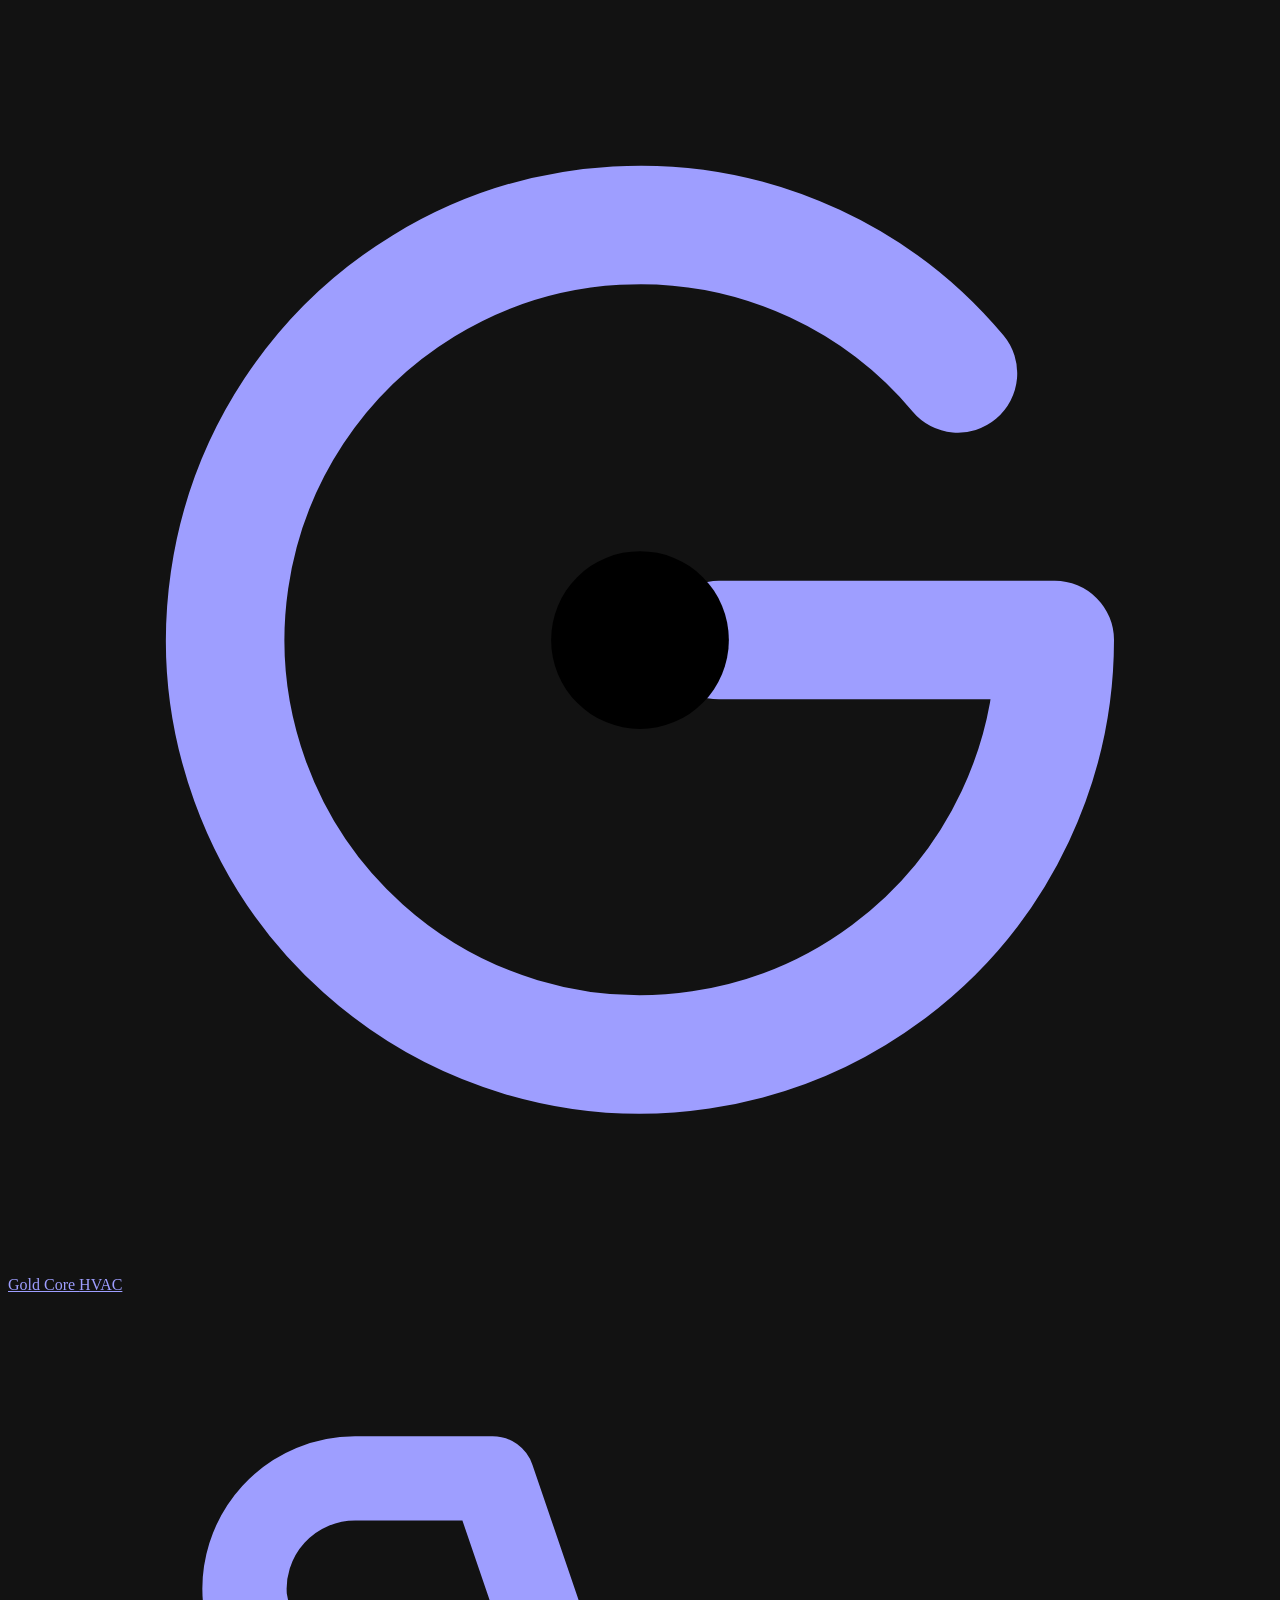
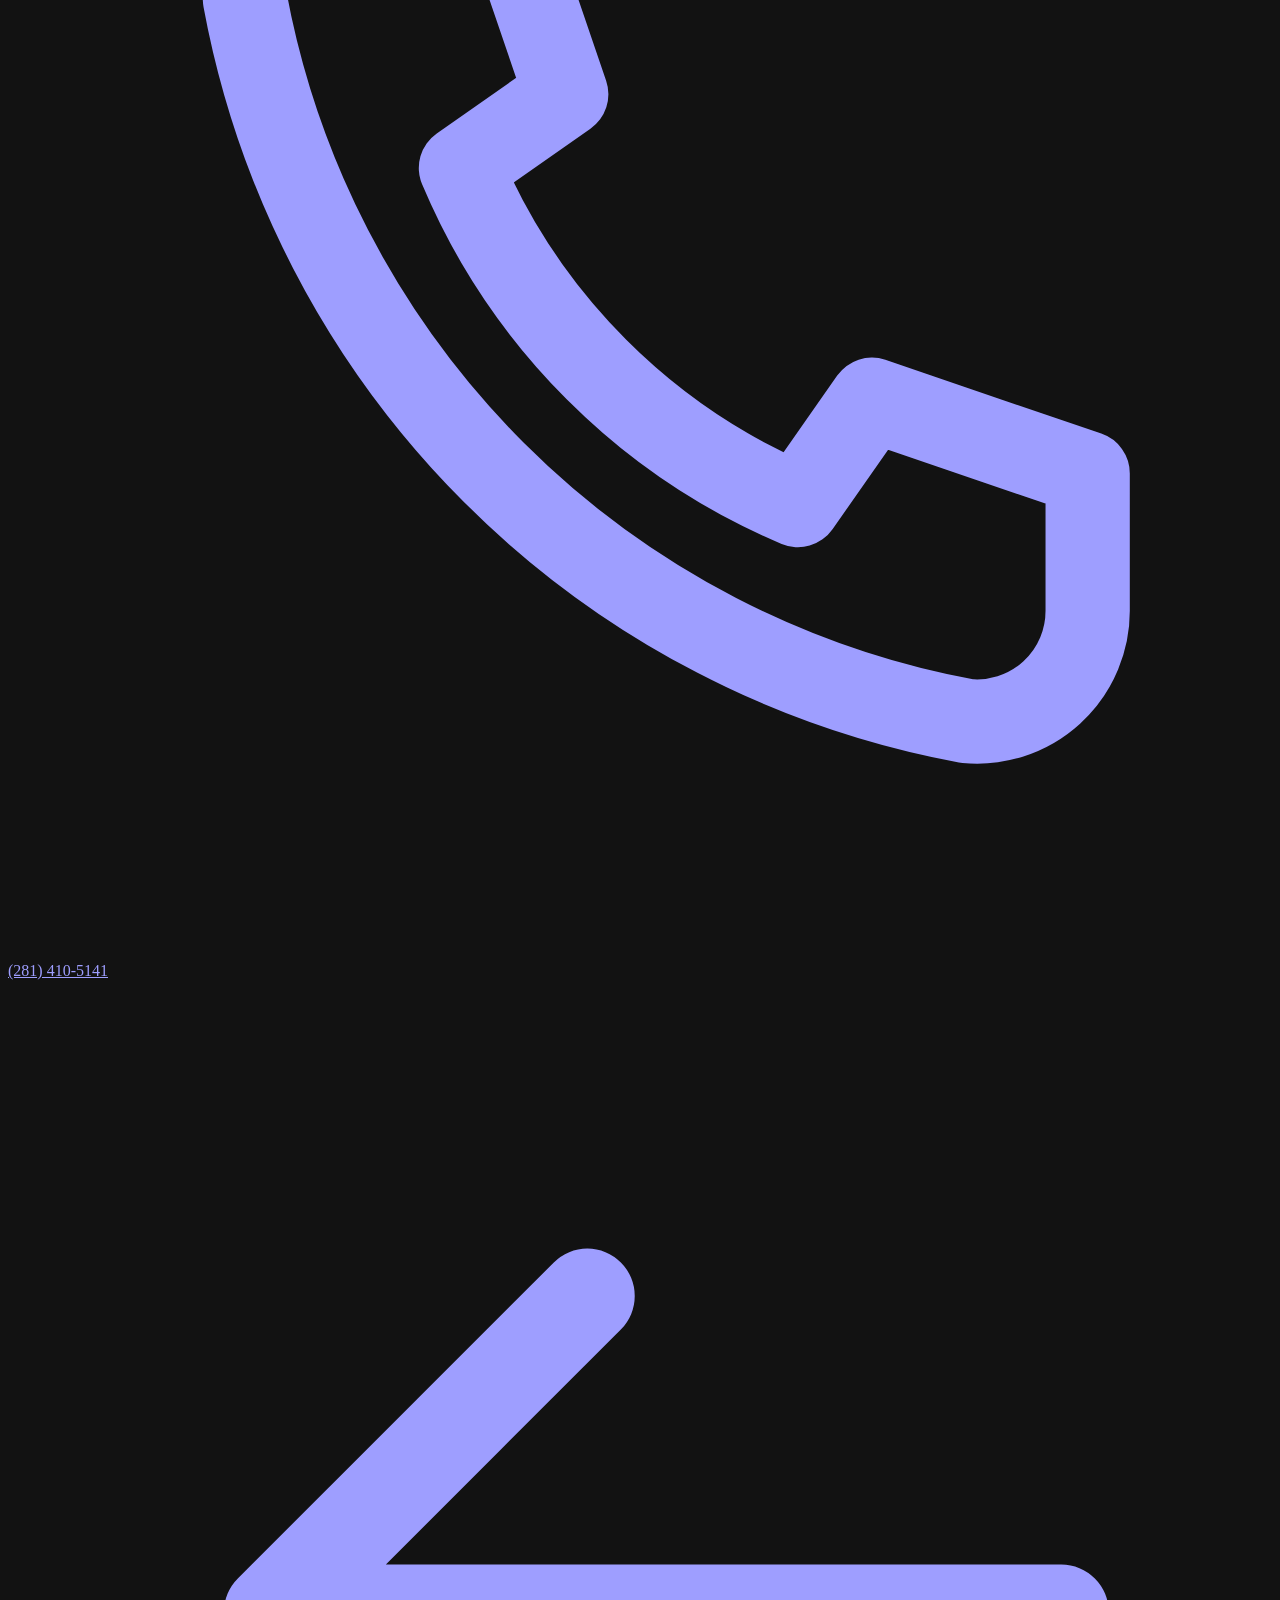
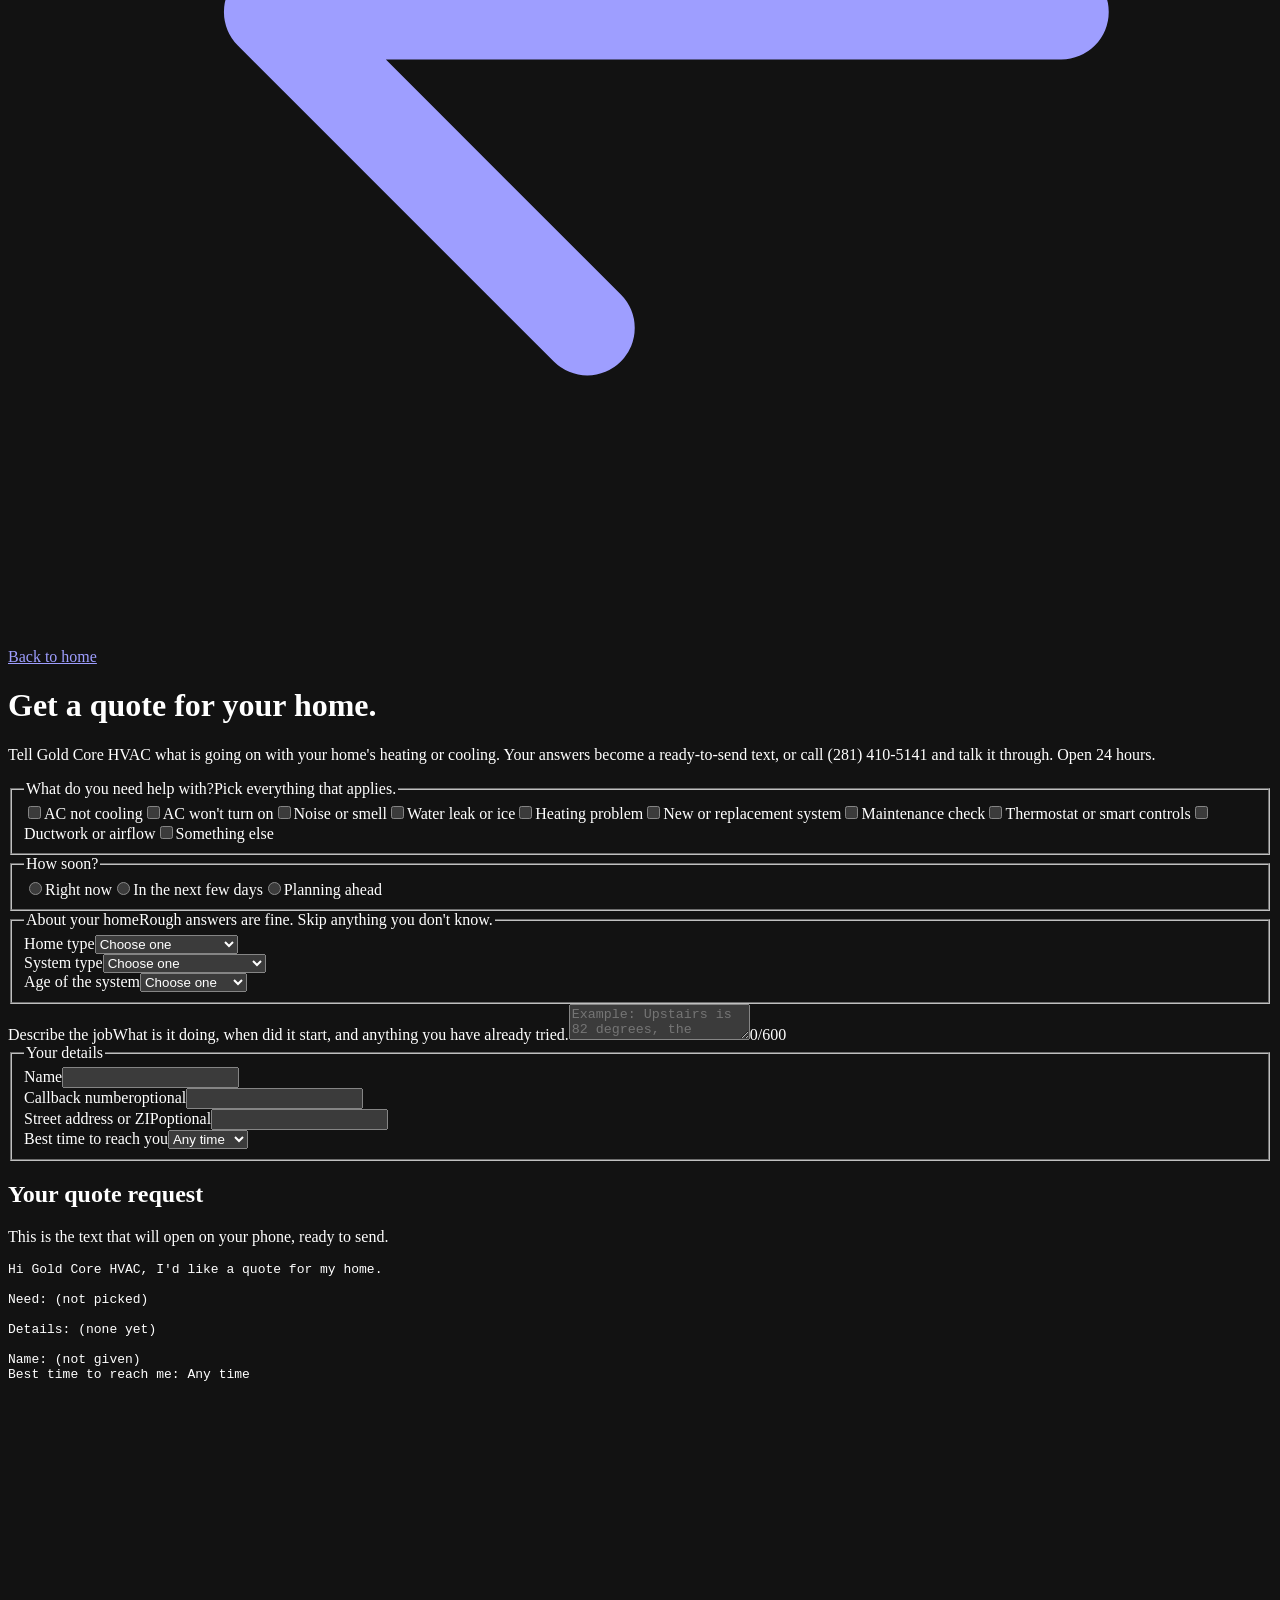
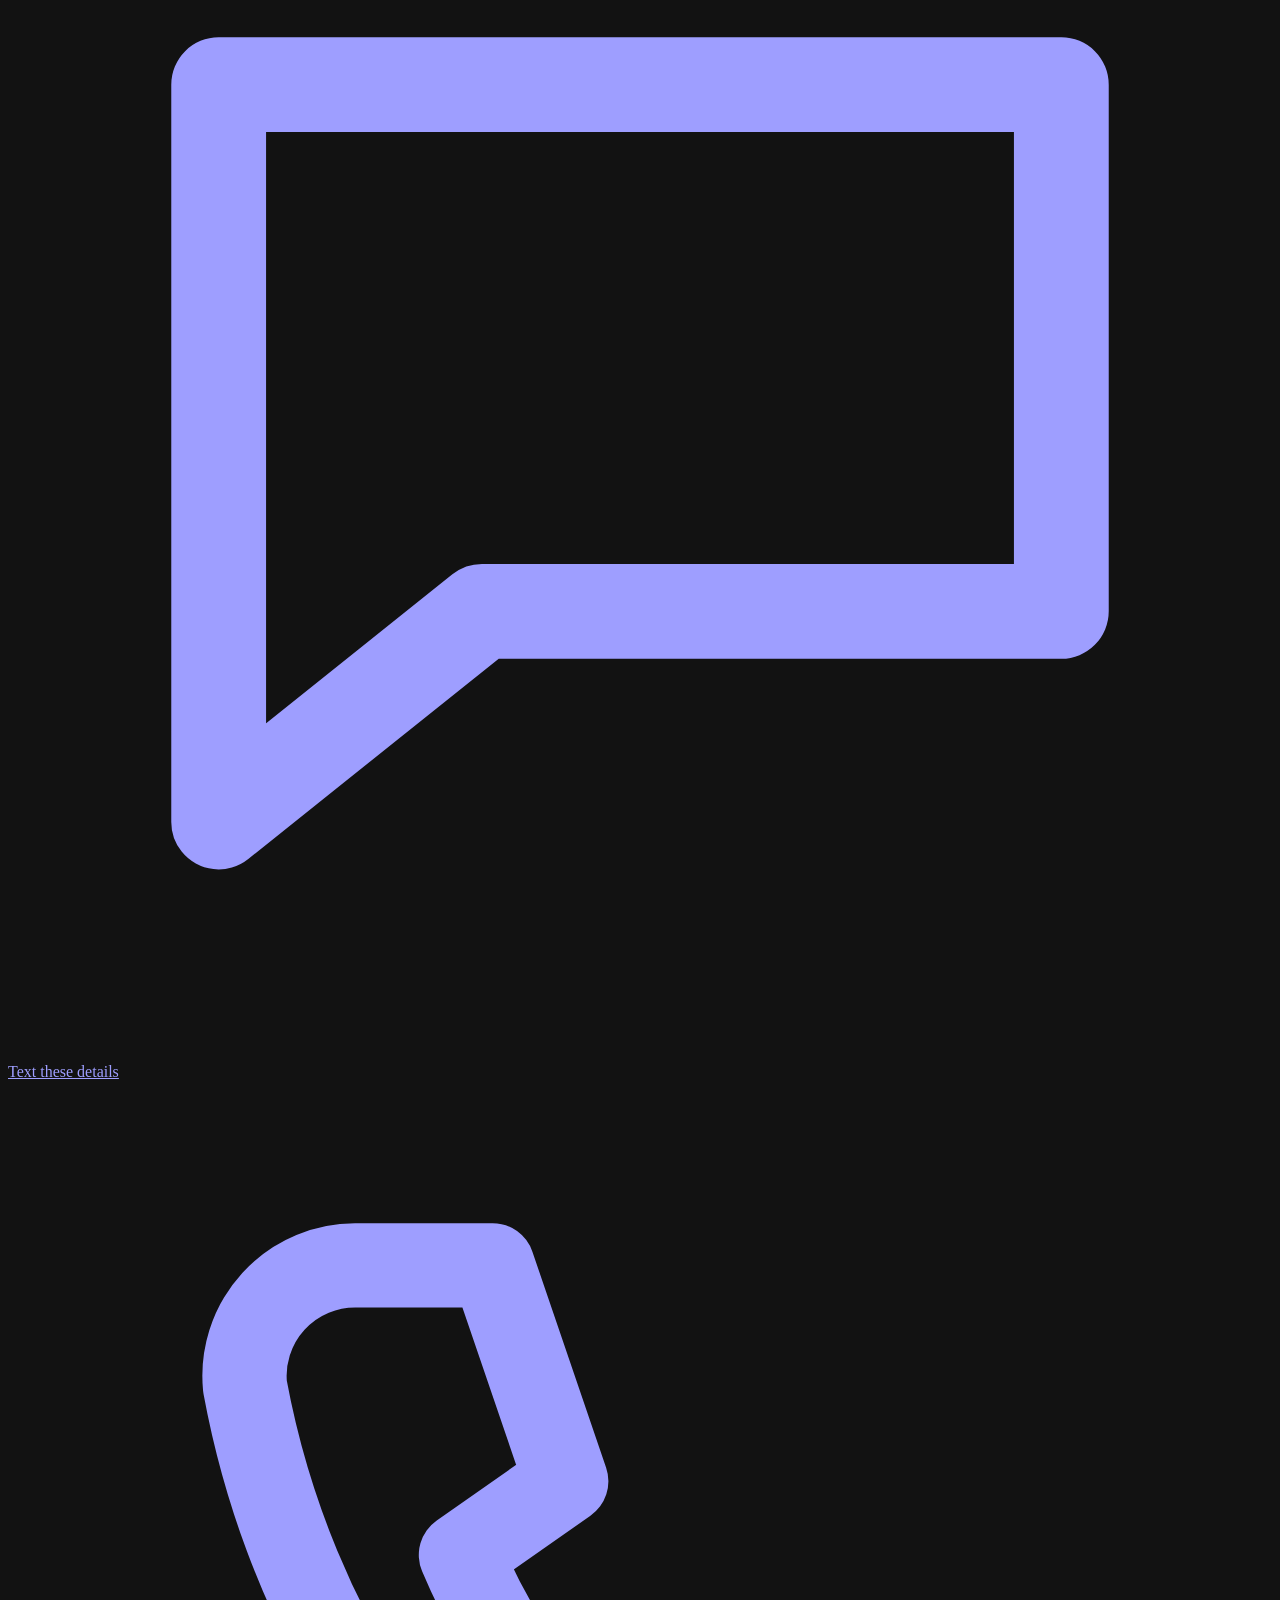
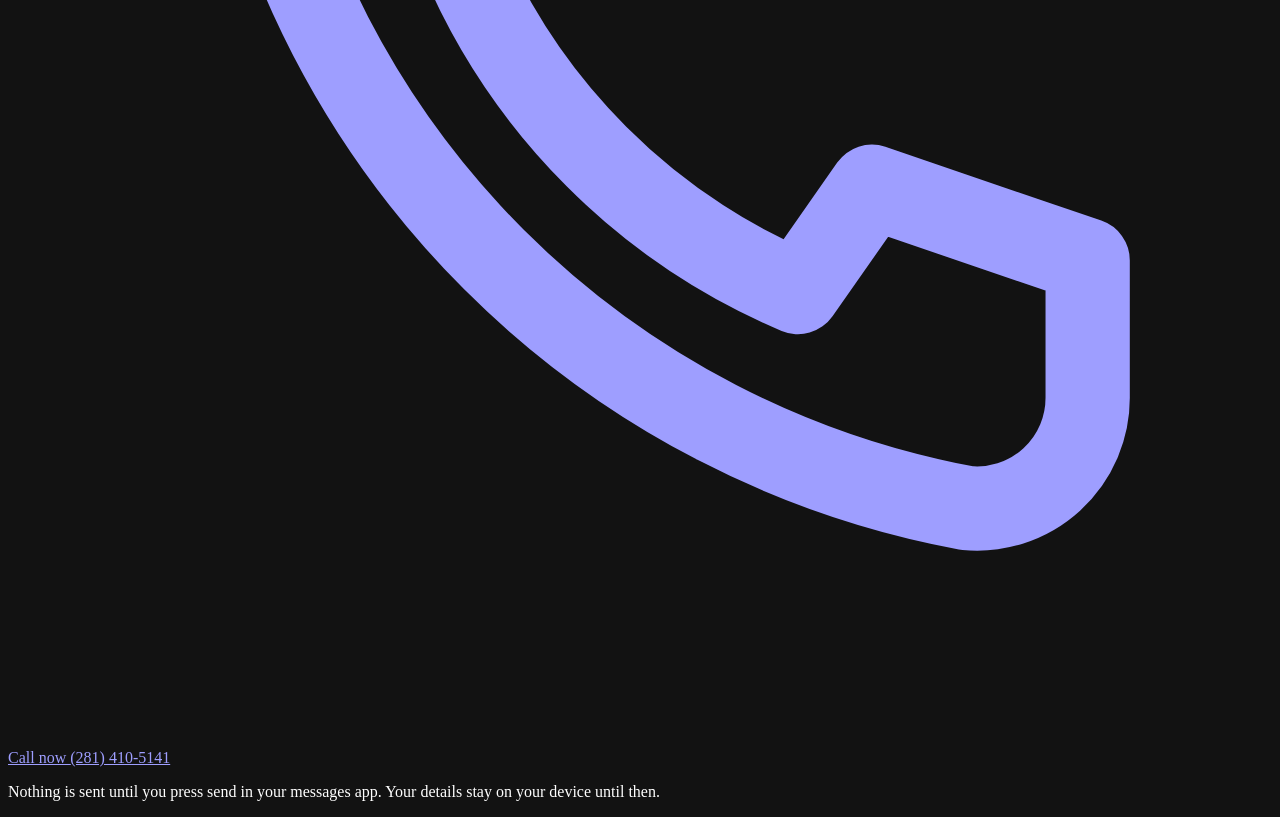
==== quote/index.html @ 1cad6132 "Publish Gold Core HVAC demo site" ====
<!DOCTYPE html><html lang="en" style="color-scheme:dark"><head><meta charSet="utf-8"/><meta name="viewport" content="width=device-width, initial-scale=1, viewport-fit=cover"/><link rel="stylesheet" href="https://fonts.googleapis.com/css2?family=Archivo:wdth,wght@62..125,400..800&amp;family=IBM+Plex+Mono:wght@400;500&amp;display=swap" data-precedence="default"/><link rel="stylesheet" href="/goldcorehvac/assets/styles-CSsdGY1Y.css" data-precedence="default"/><title>Request a Home HVAC Quote | Gold Core HVAC, Houston</title><meta name="theme-color" content="#0F1317"/><meta property="og:description" content="Gold Core HVAC is a Houston air conditioning and heating service at 5834 Hwy 6 N, open 24 hours a day, 7 days a week. Call (281) 410-5141."/><meta property="og:type" content="website"/><meta property="og:site_name" content="Gold Core HVAC"/><meta property="og:locale" content="en_US"/><meta name="twitter:card" content="summary_large_image"/><meta name="twitter:title" content="Gold Core HVAC | Houston AC Repair &amp; Heating, Open 24 Hours"/><meta name="twitter:description" content="Gold Core HVAC is a Houston air conditioning and heating service at 5834 Hwy 6 N, open 24 hours a day, 7 days a week. Call (281) 410-5141."/><meta property="og:image" content="https://robcast13.github.io/goldcorehvac/assets/og.jpg"/><meta property="og:image:width" content="1200"/><meta property="og:image:height" content="630"/><meta property="og:image:alt" content="Gold Core HVAC, Houston air conditioning and heating, open 24 hours"/><meta name="twitter:image" content="https://robcast13.github.io/goldcorehvac/assets/og.jpg"/><meta name="description" content="Describe the AC, heating or ventilation work your Houston home needs, then text or call Gold Core HVAC at (281) 410-5141. Open 24 hours."/><meta property="og:title" content="Request a Home HVAC Quote | Gold Core HVAC"/><meta property="og:url" content="https://robcast13.github.io/goldcorehvac/quote"/><link rel="modulepreload" href="/goldcorehvac/assets/index-DPhLO1BB.js"/><link rel="modulepreload" href="/goldcorehvac/assets/quote-CqKRdtGu.js"/><link rel="canonical" href="https://robcast13.github.io/goldcorehvac/"/><link rel="preconnect" href="https://fonts.googleapis.com"/><link rel="preconnect" href="https://fonts.gstatic.com" crossorigin="anonymous"/><link rel="preload" as="image" href="/goldcorehvac/assets/hero-poster.jpg" imageSrcSet="/goldcorehvac/assets/hero-poster-960.jpg 960w, /goldcorehvac/assets/hero-poster.jpg 1920w" imageSizes="100vw"/><link rel="icon" href="/goldcorehvac/assets/favicon.svg" type="image/svg+xml"/><link rel="apple-touch-icon" href="/goldcorehvac/assets/apple-touch-icon.png"/><link rel="canonical" href="https://robcast13.github.io/goldcorehvac/quote"/><script type="application/ld+json">{"@context":"https://schema.org","@type":"HVACBusiness","name":"Gold Core HVAC","url":"https://robcast13.github.io/goldcorehvac/","image":"https://robcast13.github.io/goldcorehvac/assets/og.jpg","logo":"https://robcast13.github.io/goldcorehvac/assets/favicon.svg","telephone":"+12814105141","address":{"@type":"PostalAddress","streetAddress":"5834 Hwy 6 N","addressLocality":"Houston","addressRegion":"TX","postalCode":"77084","addressCountry":"US"},"geo":{"@type":"GeoCoordinates","latitude":29.8618897,"longitude":-95.6441992},"hasMap":"https://maps.google.com/?cid=12866431492218457866","openingHoursSpecification":[{"@type":"OpeningHoursSpecification","dayOfWeek":["Monday","Tuesday","Wednesday","Thursday","Friday","Saturday","Sunday"],"opens":"00:00","closes":"23:59"}],"aggregateRating":{"@type":"AggregateRating","ratingValue":"5.0","reviewCount":1}}</script></head><body><!--$--><div class="qpage"><header class="bar is-solid"><a aria-label="Gold Core HVAC home" href="/goldcorehvac/" class="brand"><svg class="brand__mark" viewBox="0 0 64 64" aria-hidden="true"><path d="M48.1 18.5A21 21 0 1 0 53 32H36" fill="none" stroke="currentColor" stroke-width="6" stroke-linecap="round" stroke-linejoin="round"></path><circle cx="32" cy="32" r="4.5" class="logo__core"></circle></svg><span class="brand__word">Gold Core <span>HVAC</span></span></a><a class="bar__call" href="tel:+12814105141"><svg viewBox="0 0 24 24" aria-hidden="true" class="ico"><path d="M6.6 3.5h2.6l1.4 4.1-2 1.4a12 12 0 0 0 6.4 6.4l1.4-2 4.1 1.4v2.6a2.1 2.1 0 0 1-2.3 2.1A17.1 17.1 0 0 1 4.5 5.8a2.1 2.1 0 0 1 2.1-2.3Z" fill="none" stroke="currentColor" stroke-width="1.6" stroke-linejoin="round"></path></svg><span>(281) 410-5141</span></a></header><main id="main"><div class="qhead"><div><a href="/goldcorehvac/" class="qback"><svg viewBox="0 0 24 24" class="ico" aria-hidden="true"><path d="M20 12H5m6-6-6 6 6 6" fill="none" stroke="currentColor" stroke-width="1.8" stroke-linecap="round" stroke-linejoin="round"></path></svg>Back to home</a><h1>Get a quote for your home.</h1></div><p>Tell Gold Core HVAC what is going on with your home&#x27;s heating or cooling. Your answers become a ready-to-send text, or call <!-- -->(281) 410-5141<!-- --> and talk it through. Open 24 hours.</p></div><div class="qwrap"><form class="qform" noValidate=""><fieldset class="qset"><legend>What do you need help with?<span class="qhint">Pick everything that applies.</span></legend><div class="chips" tabindex="-1"><label class="chip"><input type="checkbox" name="needs" value="AC not cooling"/><span>AC not cooling</span></label><label class="chip"><input type="checkbox" name="needs" value="AC won&#x27;t turn on"/><span>AC won&#x27;t turn on</span></label><label class="chip"><input type="checkbox" name="needs" value="Noise or smell"/><span>Noise or smell</span></label><label class="chip"><input type="checkbox" name="needs" value="Water leak or ice"/><span>Water leak or ice</span></label><label class="chip"><input type="checkbox" name="needs" value="Heating problem"/><span>Heating problem</span></label><label class="chip"><input type="checkbox" name="needs" value="New or replacement system"/><span>New or replacement system</span></label><label class="chip"><input type="checkbox" name="needs" value="Maintenance check"/><span>Maintenance check</span></label><label class="chip"><input type="checkbox" name="needs" value="Thermostat or smart controls"/><span>Thermostat or smart controls</span></label><label class="chip"><input type="checkbox" name="needs" value="Ductwork or airflow"/><span>Ductwork or airflow</span></label><label class="chip"><input type="checkbox" name="needs" value="Something else"/><span>Something else</span></label></div></fieldset><fieldset class="qset"><legend>How soon?</legend><div class="chips"><label class="chip"><input type="radio" name="urgency" value="Right now"/><span>Right now</span></label><label class="chip"><input type="radio" name="urgency" value="In the next few days"/><span>In the next few days</span></label><label class="chip"><input type="radio" name="urgency" value="Planning ahead"/><span>Planning ahead</span></label></div></fieldset><fieldset class="qset"><legend>About your home<span class="qhint">Rough answers are fine. Skip anything you don&#x27;t know.</span></legend><div class="qgrid"><div class="qfield"><label for="home">Home type</label><select id="home" class="qinput"><option value="" selected="">Choose one</option><option>Single-story house</option><option>Two-story house</option><option>Townhome or condo</option><option>Mobile home</option></select></div><div class="qfield"><label for="system">System type</label><select id="system" class="qinput"><option value="" selected="">Choose one</option><option>Not sure</option><option>Central AC with furnace</option><option>Heat pump</option><option>Ductless mini-split</option><option>Window or wall unit</option></select></div><div class="qfield"><label for="age">Age of the system</label><select id="age" class="qinput"><option value="" selected="">Choose one</option><option>Not sure</option><option>Under 5 years</option><option>5 to 10 years</option><option>10 to 15 years</option><option>Over 15 years</option></select></div></div></fieldset><div class="qfield"><label for="details" class="qlabel">Describe the job<span class="qhint">What is it doing, when did it start, and anything you have already tried.</span></label><textarea id="details" class="qinput" maxLength="600" placeholder="Example: Upstairs is 82 degrees, the outside unit hums but the fan isn&#x27;t spinning. Started last night." aria-invalid="false"></textarea><span class="qcount" aria-hidden="true">0<!-- -->/600</span></div><fieldset class="qset"><legend>Your details</legend><div class="qgrid"><div class="qfield"><label for="name">Name</label><input id="name" class="qinput" autoComplete="name" aria-invalid="false" value=""/></div><div class="qfield"><label for="phone">Callback number<span class="qopt">optional</span></label><input id="phone" class="qinput" type="tel" inputMode="tel" autoComplete="tel" value=""/></div><div class="qfield"><label for="address">Street address or ZIP<span class="qopt">optional</span></label><input id="address" class="qinput" autoComplete="street-address" value=""/></div><div class="qfield"><label for="when">Best time to reach you</label><select id="when" class="qinput"><option selected="">Any time</option><option>Morning</option><option>Afternoon</option><option>Evening</option></select></div></div></fieldset></form><aside class="qsum" aria-labelledby="qsum-title"><h2 id="qsum-title">Your quote request</h2><p class="qsum__sub">This is the text that will open on your phone, ready to send.</p><pre class="qsum__msg" aria-live="polite">Hi Gold Core HVAC, I&#x27;d like a quote for my home.

Need: (not picked)

Details: (none yet)

Name: (not given)
Best time to reach me: Any time</pre><div class="qsum__actions"><a class="btn-text" href="sms:+12814105141?&amp;body=Hi%20Gold%20Core%20HVAC%2C%20I&#x27;d%20like%20a%20quote%20for%20my%20home.%0A%0ANeed%3A%20(not%20picked)%0A%0ADetails%3A%20(none%20yet)%0A%0AName%3A%20(not%20given)%0ABest%20time%20to%20reach%20me%3A%20Any%20time"><svg viewBox="0 0 24 24" class="ico" aria-hidden="true"><path d="M4 5.5h16v10H9l-5 4v-14Z" fill="none" stroke="currentColor" stroke-width="1.8" stroke-linejoin="round"></path></svg>Text these details</a><a class="btn-call" href="tel:+12814105141"><svg viewBox="0 0 24 24" class="ico" aria-hidden="true"><path d="M6.6 3.5h2.6l1.4 4.1-2 1.4a12 12 0 0 0 6.4 6.4l1.4-2 4.1 1.4v2.6a2.1 2.1 0 0 1-2.3 2.1A17.1 17.1 0 0 1 4.5 5.8a2.1 2.1 0 0 1 2.1-2.3Z" fill="none" stroke="currentColor" stroke-width="1.6" stroke-linejoin="round"></path></svg>Call now <span class="mono">(281) 410-5141</span></a></div><p class="qsum__status" role="status"></p><p class="qsum__note">Nothing is sent until you press send in your messages app. Your details stay on your device until then.</p></aside></div></main></div><script>(function(a,f){let l;try{l=JSON.parse(sessionStorage.getItem(a)||"{}")}catch{return}const n=l?.[f||history.state?.__TSR_key];let c=!1;for(const t in n){const e=n[t],o=e?.scrollX,s=e?.scrollY;if(Number.isFinite(o)&&Number.isFinite(s)){if(t==="window")scrollTo(o,s),c=!0;else if(t)try{const r=document.querySelector(t);r&&(r.scrollLeft=o,r.scrollTop=s)}catch{}}}if(c)return;const i=location.hash.slice(1);if(i){const t=history.state?.__hashScrollIntoViewOptions??!0;if(t){const e=document.getElementById(i);e&&e.scrollIntoView(t)}return}scrollTo(0,0)})("tsr-scroll-restoration-v1_3");document.currentScript.remove()</script><!--/$--><script class="$tsr" id="$tsr-stream-barrier">(self.$R=self.$R||{})["tsr"]=[];self.$_TSR={h(){this.hydrated=!0,this.c()},e(){this.streamEnded=!0,this.c()},c(){this.hydrated&&this.streamEnded&&(delete self.$_TSR,delete self.$R.tsr)},p(e){this.initialized?e():this.buffer.push(e)},buffer:[]};$_TSR.router=($R=>$R[0]={manifest:$R[1]={routes:$R[2]={__root__:$R[3]={preloads:$R[4]=["/goldcorehvac/assets/index-DPhLO1BB.js"],scripts:$R[5]=[$R[6]={attrs:$R[7]={type:"module",async:!0,src:"/goldcorehvac/assets/index-DPhLO1BB.js"}}]},"/quote":$R[8]={preloads:$R[9]=["/goldcorehvac/assets/quote-CqKRdtGu.js"]}}},matches:$R[10]=[$R[11]={i:"__root__ ",u:1794814240808,s:"success",ssr:!0},$R[12]={i:" quote quote",u:1794814240809,s:"success",ssr:!0}],lastMatchId:" quote quote"})($R["tsr"]);$_TSR.e();document.currentScript.remove()</script><script type="module" async="" src="/goldcorehvac/assets/index-DPhLO1BB.js"></script></body></html>
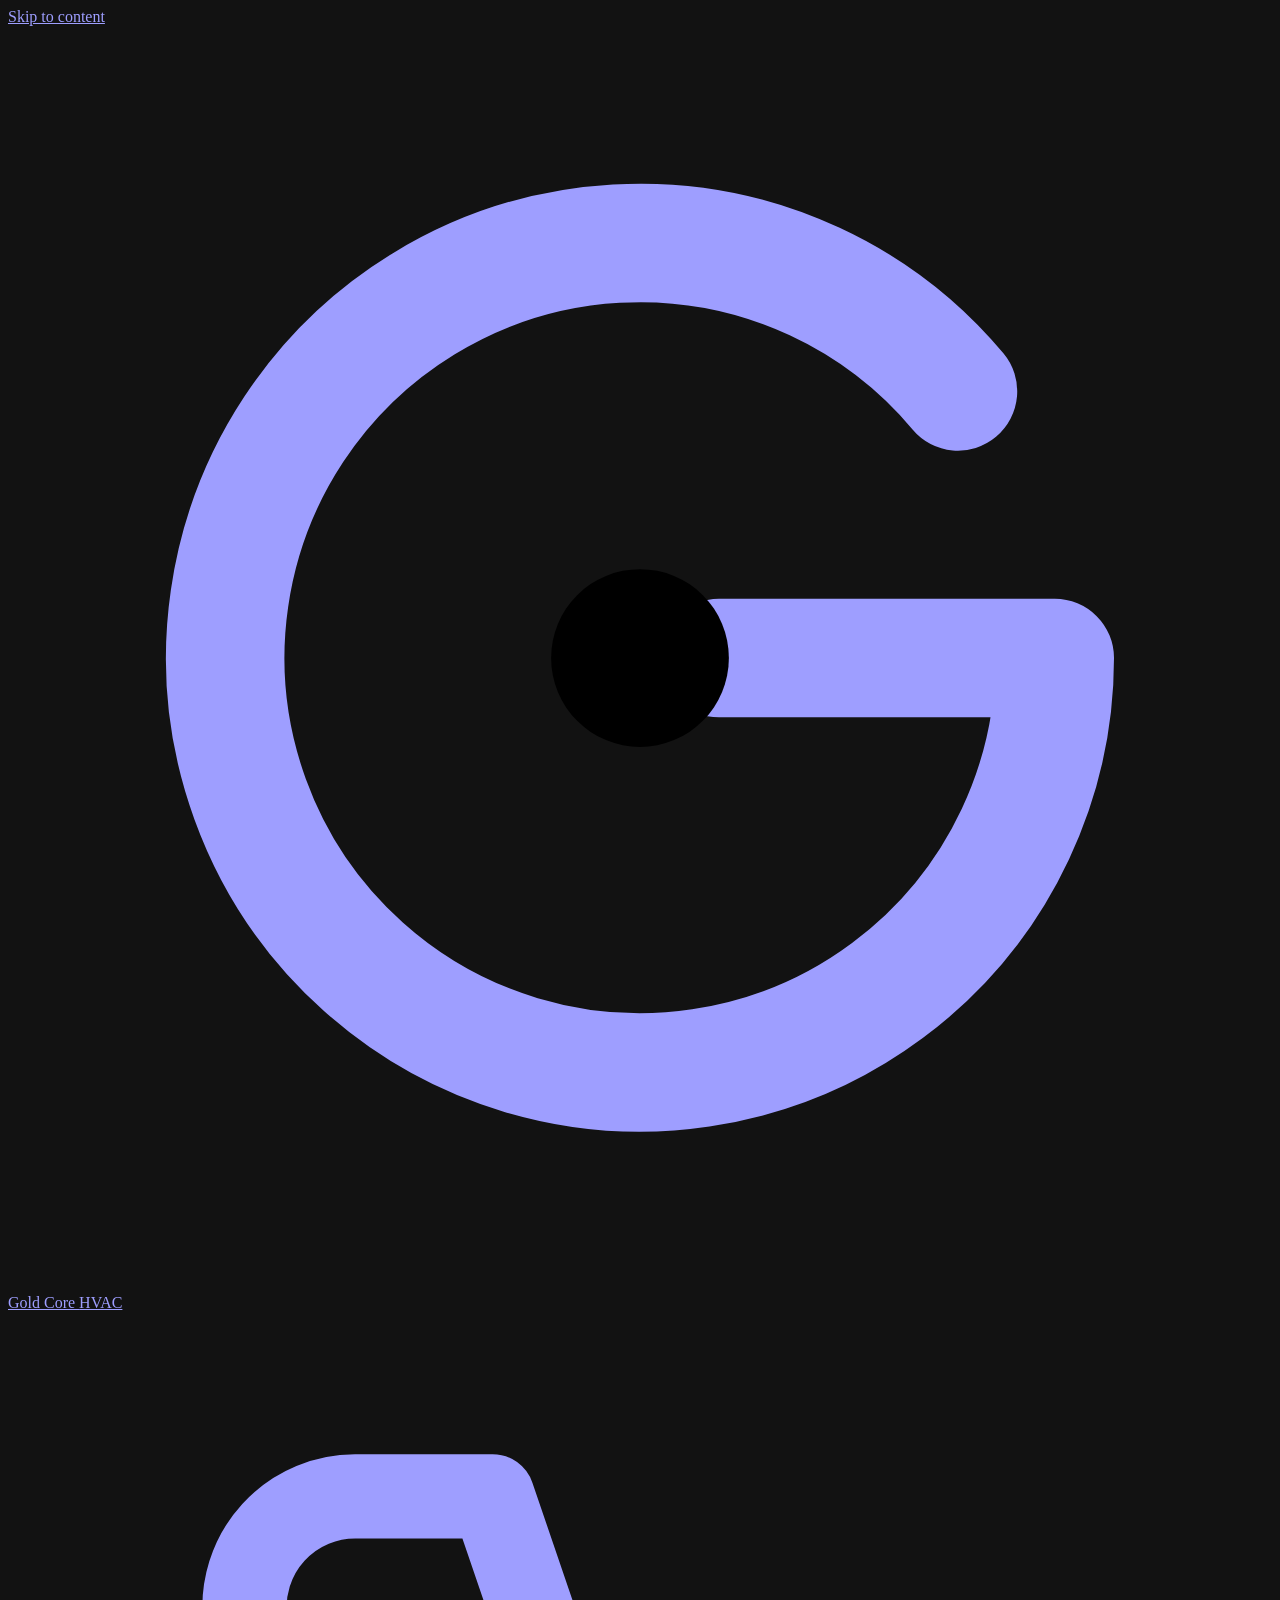
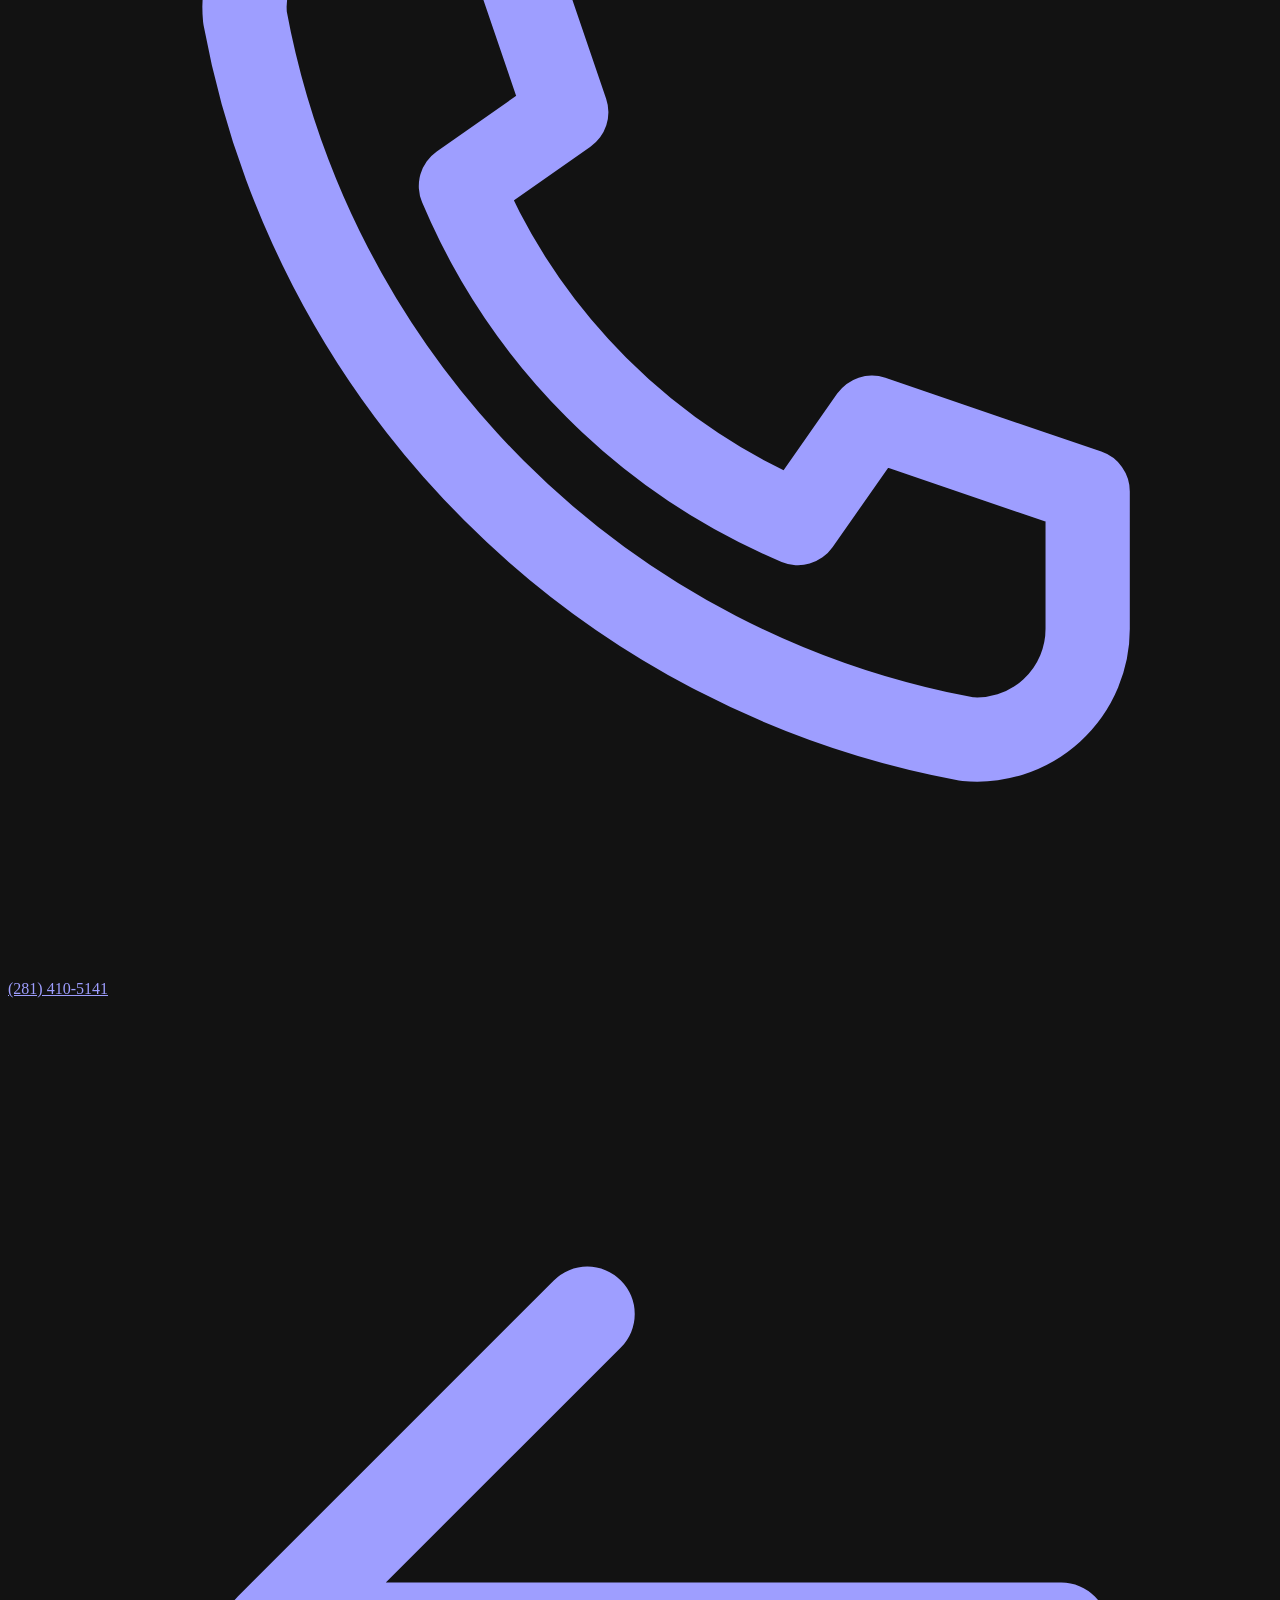
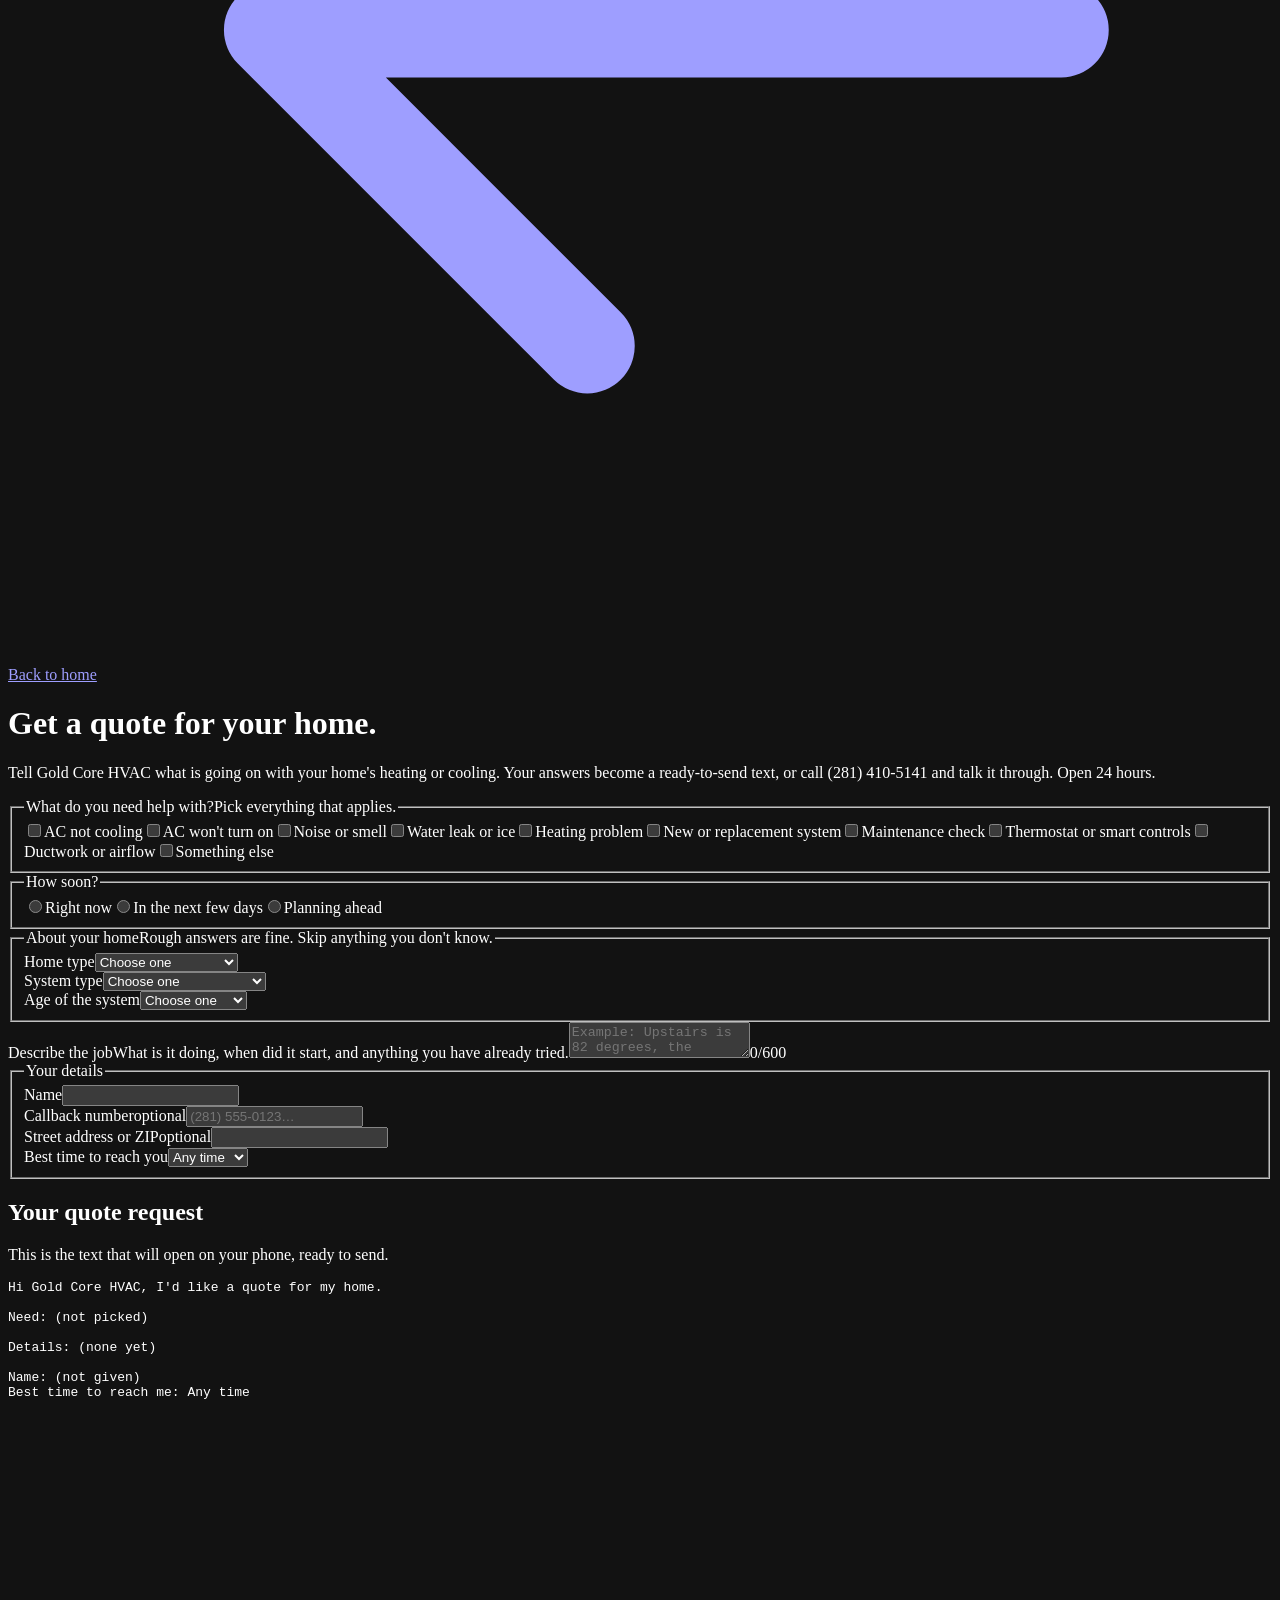
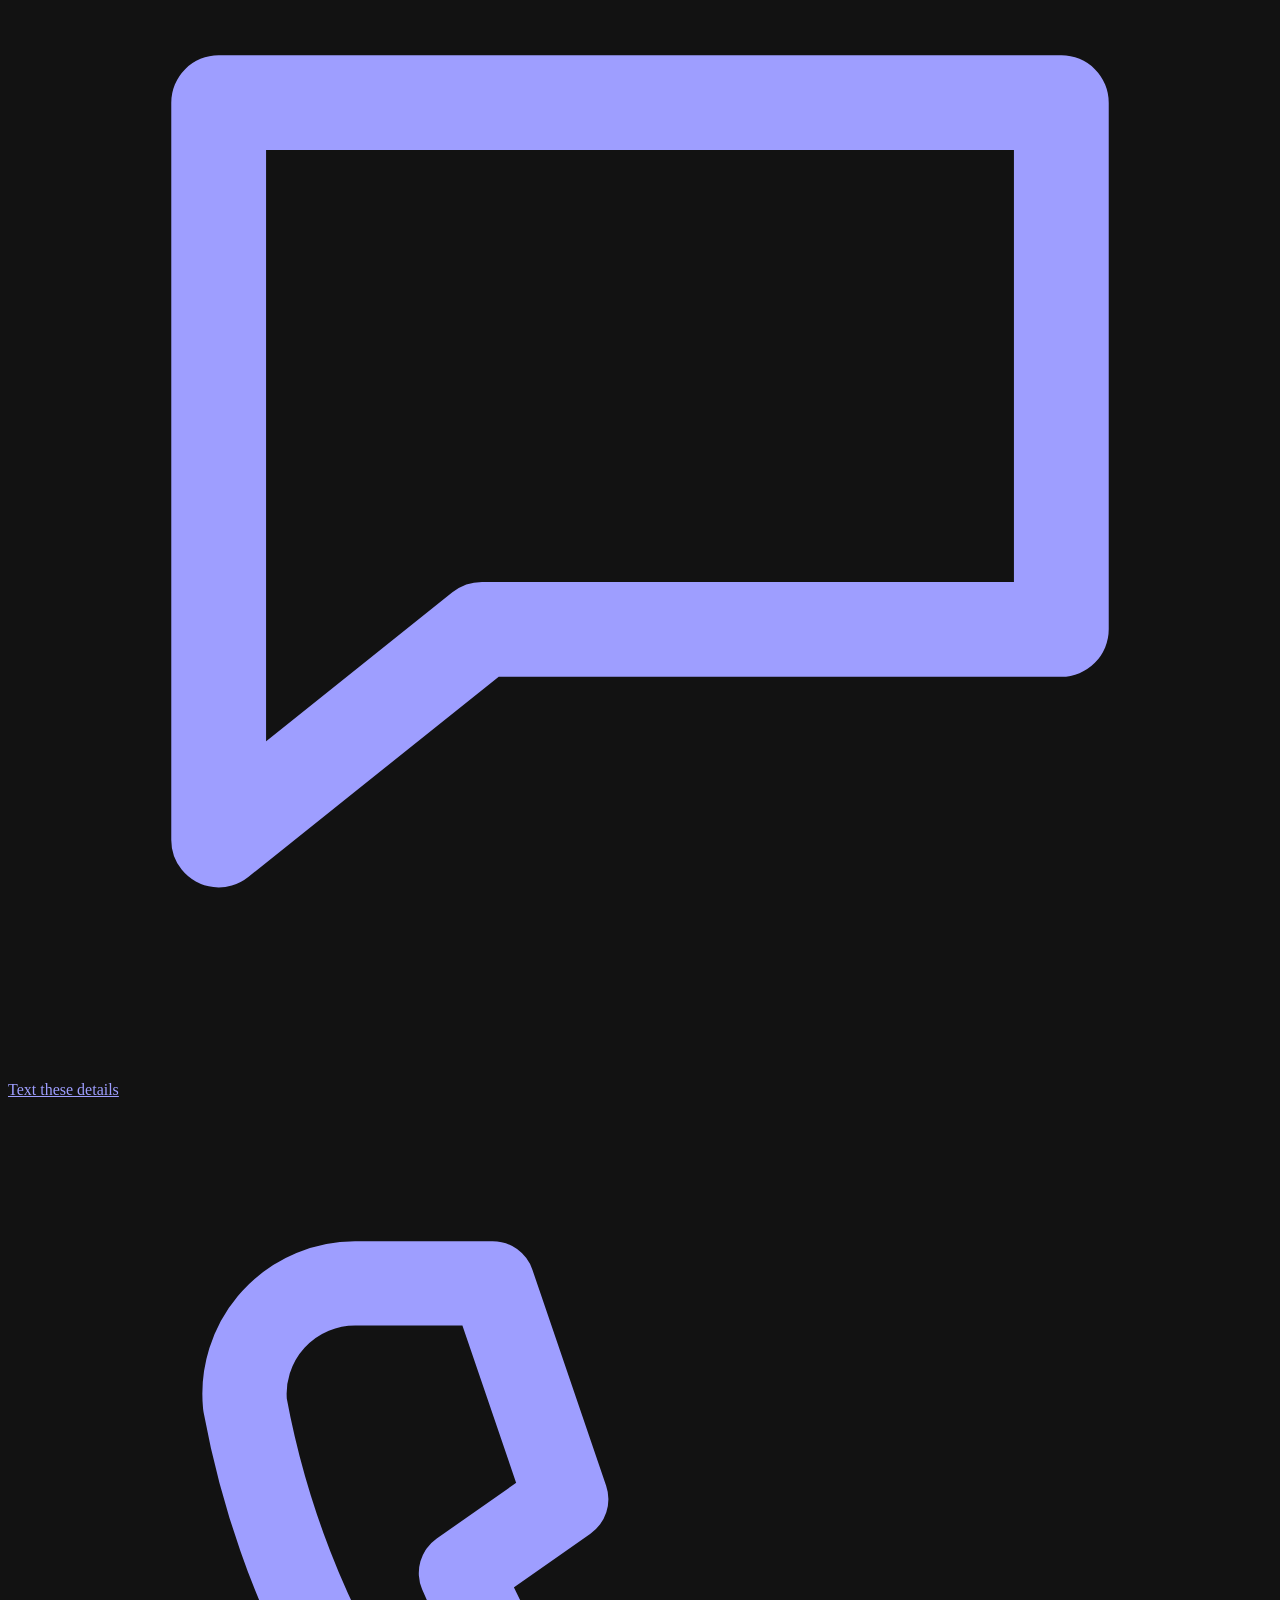
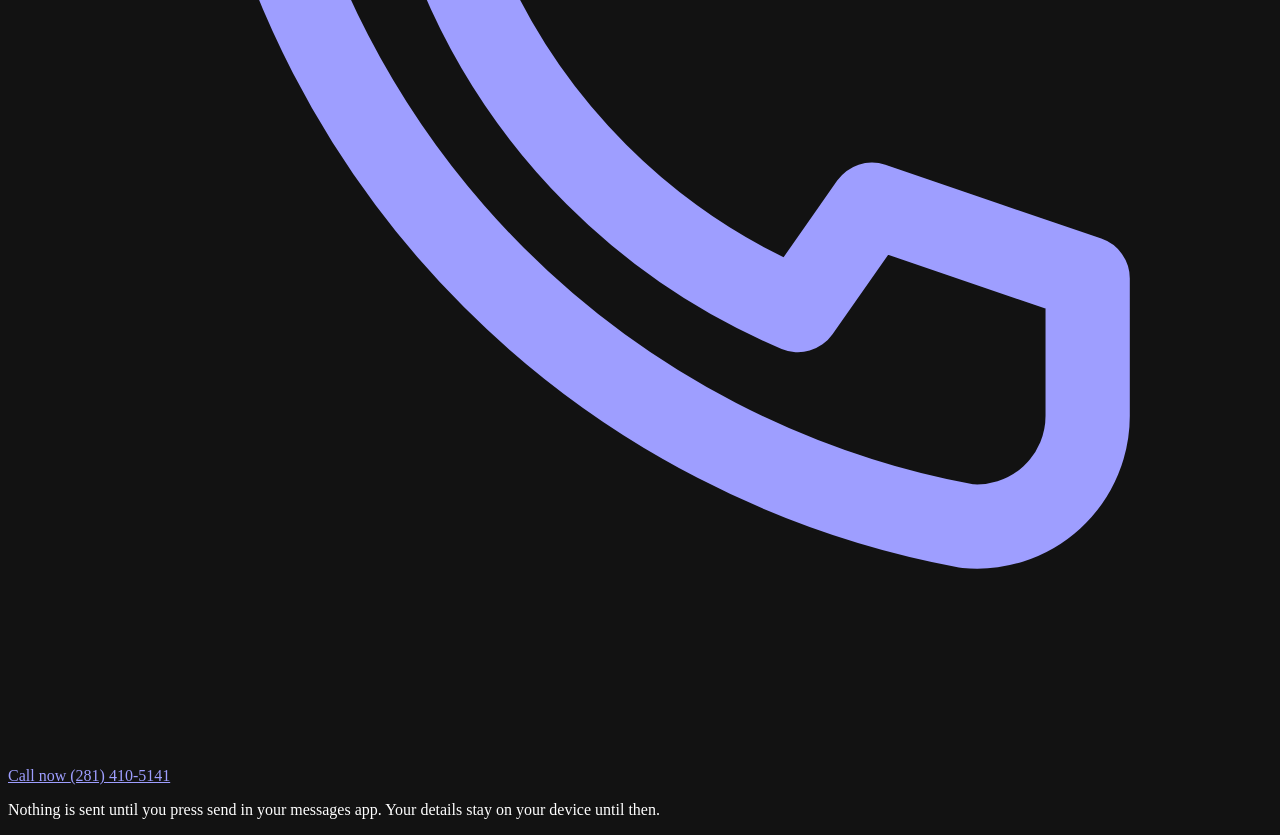
==== commit db3dab51: "Fix web interface review findings" ====
--- a/quote/index.html
+++ b/quote/index.html
@@ -1,8 +1,8 @@
-<!DOCTYPE html><html lang="en" style="color-scheme:dark"><head><meta charSet="utf-8"/><meta name="viewport" content="width=device-width, initial-scale=1, viewport-fit=cover"/><link rel="stylesheet" href="https://fonts.googleapis.com/css2?family=Archivo:wdth,wght@62..125,400..800&amp;family=IBM+Plex+Mono:wght@400;500&amp;display=swap" data-precedence="default"/><link rel="stylesheet" href="/goldcorehvac/assets/styles-CSsdGY1Y.css" data-precedence="default"/><title>Request a Home HVAC Quote | Gold Core HVAC, Houston</title><meta name="theme-color" content="#0F1317"/><meta property="og:description" content="Gold Core HVAC is a Houston air conditioning and heating service at 5834 Hwy 6 N, open 24 hours a day, 7 days a week. Call (281) 410-5141."/><meta property="og:type" content="website"/><meta property="og:site_name" content="Gold Core HVAC"/><meta property="og:locale" content="en_US"/><meta name="twitter:card" content="summary_large_image"/><meta name="twitter:title" content="Gold Core HVAC | Houston AC Repair &amp; Heating, Open 24 Hours"/><meta name="twitter:description" content="Gold Core HVAC is a Houston air conditioning and heating service at 5834 Hwy 6 N, open 24 hours a day, 7 days a week. Call (281) 410-5141."/><meta property="og:image" content="https://robcast13.github.io/goldcorehvac/assets/og.jpg"/><meta property="og:image:width" content="1200"/><meta property="og:image:height" content="630"/><meta property="og:image:alt" content="Gold Core HVAC, Houston air conditioning and heating, open 24 hours"/><meta name="twitter:image" content="https://robcast13.github.io/goldcorehvac/assets/og.jpg"/><meta name="description" content="Describe the AC, heating or ventilation work your Houston home needs, then text or call Gold Core HVAC at (281) 410-5141. Open 24 hours."/><meta property="og:title" content="Request a Home HVAC Quote | Gold Core HVAC"/><meta property="og:url" content="https://robcast13.github.io/goldcorehvac/quote"/><link rel="modulepreload" href="/goldcorehvac/assets/index-DPhLO1BB.js"/><link rel="modulepreload" href="/goldcorehvac/assets/quote-CqKRdtGu.js"/><link rel="canonical" href="https://robcast13.github.io/goldcorehvac/"/><link rel="preconnect" href="https://fonts.googleapis.com"/><link rel="preconnect" href="https://fonts.gstatic.com" crossorigin="anonymous"/><link rel="preload" as="image" href="/goldcorehvac/assets/hero-poster.jpg" imageSrcSet="/goldcorehvac/assets/hero-poster-960.jpg 960w, /goldcorehvac/assets/hero-poster.jpg 1920w" imageSizes="100vw"/><link rel="icon" href="/goldcorehvac/assets/favicon.svg" type="image/svg+xml"/><link rel="apple-touch-icon" href="/goldcorehvac/assets/apple-touch-icon.png"/><link rel="canonical" href="https://robcast13.github.io/goldcorehvac/quote"/><script type="application/ld+json">{"@context":"https://schema.org","@type":"HVACBusiness","name":"Gold Core HVAC","url":"https://robcast13.github.io/goldcorehvac/","image":"https://robcast13.github.io/goldcorehvac/assets/og.jpg","logo":"https://robcast13.github.io/goldcorehvac/assets/favicon.svg","telephone":"+12814105141","address":{"@type":"PostalAddress","streetAddress":"5834 Hwy 6 N","addressLocality":"Houston","addressRegion":"TX","postalCode":"77084","addressCountry":"US"},"geo":{"@type":"GeoCoordinates","latitude":29.8618897,"longitude":-95.6441992},"hasMap":"https://maps.google.com/?cid=12866431492218457866","openingHoursSpecification":[{"@type":"OpeningHoursSpecification","dayOfWeek":["Monday","Tuesday","Wednesday","Thursday","Friday","Saturday","Sunday"],"opens":"00:00","closes":"23:59"}],"aggregateRating":{"@type":"AggregateRating","ratingValue":"5.0","reviewCount":1}}</script></head><body><!--$--><div class="qpage"><header class="bar is-solid"><a aria-label="Gold Core HVAC home" href="/goldcorehvac/" class="brand"><svg class="brand__mark" viewBox="0 0 64 64" aria-hidden="true"><path d="M48.1 18.5A21 21 0 1 0 53 32H36" fill="none" stroke="currentColor" stroke-width="6" stroke-linecap="round" stroke-linejoin="round"></path><circle cx="32" cy="32" r="4.5" class="logo__core"></circle></svg><span class="brand__word">Gold Core <span>HVAC</span></span></a><a class="bar__call" href="tel:+12814105141"><svg viewBox="0 0 24 24" aria-hidden="true" class="ico"><path d="M6.6 3.5h2.6l1.4 4.1-2 1.4a12 12 0 0 0 6.4 6.4l1.4-2 4.1 1.4v2.6a2.1 2.1 0 0 1-2.3 2.1A17.1 17.1 0 0 1 4.5 5.8a2.1 2.1 0 0 1 2.1-2.3Z" fill="none" stroke="currentColor" stroke-width="1.6" stroke-linejoin="round"></path></svg><span>(281) 410-5141</span></a></header><main id="main"><div class="qhead"><div><a href="/goldcorehvac/" class="qback"><svg viewBox="0 0 24 24" class="ico" aria-hidden="true"><path d="M20 12H5m6-6-6 6 6 6" fill="none" stroke="currentColor" stroke-width="1.8" stroke-linecap="round" stroke-linejoin="round"></path></svg>Back to home</a><h1>Get a quote for your home.</h1></div><p>Tell Gold Core HVAC what is going on with your home&#x27;s heating or cooling. Your answers become a ready-to-send text, or call <!-- -->(281) 410-5141<!-- --> and talk it through. Open 24 hours.</p></div><div class="qwrap"><form class="qform" noValidate=""><fieldset class="qset"><legend>What do you need help with?<span class="qhint">Pick everything that applies.</span></legend><div class="chips" tabindex="-1"><label class="chip"><input type="checkbox" name="needs" value="AC not cooling"/><span>AC not cooling</span></label><label class="chip"><input type="checkbox" name="needs" value="AC won&#x27;t turn on"/><span>AC won&#x27;t turn on</span></label><label class="chip"><input type="checkbox" name="needs" value="Noise or smell"/><span>Noise or smell</span></label><label class="chip"><input type="checkbox" name="needs" value="Water leak or ice"/><span>Water leak or ice</span></label><label class="chip"><input type="checkbox" name="needs" value="Heating problem"/><span>Heating problem</span></label><label class="chip"><input type="checkbox" name="needs" value="New or replacement system"/><span>New or replacement system</span></label><label class="chip"><input type="checkbox" name="needs" value="Maintenance check"/><span>Maintenance check</span></label><label class="chip"><input type="checkbox" name="needs" value="Thermostat or smart controls"/><span>Thermostat or smart controls</span></label><label class="chip"><input type="checkbox" name="needs" value="Ductwork or airflow"/><span>Ductwork or airflow</span></label><label class="chip"><input type="checkbox" name="needs" value="Something else"/><span>Something else</span></label></div></fieldset><fieldset class="qset"><legend>How soon?</legend><div class="chips"><label class="chip"><input type="radio" name="urgency" value="Right now"/><span>Right now</span></label><label class="chip"><input type="radio" name="urgency" value="In the next few days"/><span>In the next few days</span></label><label class="chip"><input type="radio" name="urgency" value="Planning ahead"/><span>Planning ahead</span></label></div></fieldset><fieldset class="qset"><legend>About your home<span class="qhint">Rough answers are fine. Skip anything you don&#x27;t know.</span></legend><div class="qgrid"><div class="qfield"><label for="home">Home type</label><select id="home" class="qinput"><option value="" selected="">Choose one</option><option>Single-story house</option><option>Two-story house</option><option>Townhome or condo</option><option>Mobile home</option></select></div><div class="qfield"><label for="system">System type</label><select id="system" class="qinput"><option value="" selected="">Choose one</option><option>Not sure</option><option>Central AC with furnace</option><option>Heat pump</option><option>Ductless mini-split</option><option>Window or wall unit</option></select></div><div class="qfield"><label for="age">Age of the system</label><select id="age" class="qinput"><option value="" selected="">Choose one</option><option>Not sure</option><option>Under 5 years</option><option>5 to 10 years</option><option>10 to 15 years</option><option>Over 15 years</option></select></div></div></fieldset><div class="qfield"><label for="details" class="qlabel">Describe the job<span class="qhint">What is it doing, when did it start, and anything you have already tried.</span></label><textarea id="details" class="qinput" maxLength="600" placeholder="Example: Upstairs is 82 degrees, the outside unit hums but the fan isn&#x27;t spinning. Started last night." aria-invalid="false"></textarea><span class="qcount" aria-hidden="true">0<!-- -->/600</span></div><fieldset class="qset"><legend>Your details</legend><div class="qgrid"><div class="qfield"><label for="name">Name</label><input id="name" class="qinput" autoComplete="name" aria-invalid="false" value=""/></div><div class="qfield"><label for="phone">Callback number<span class="qopt">optional</span></label><input id="phone" class="qinput" type="tel" inputMode="tel" autoComplete="tel" value=""/></div><div class="qfield"><label for="address">Street address or ZIP<span class="qopt">optional</span></label><input id="address" class="qinput" autoComplete="street-address" value=""/></div><div class="qfield"><label for="when">Best time to reach you</label><select id="when" class="qinput"><option selected="">Any time</option><option>Morning</option><option>Afternoon</option><option>Evening</option></select></div></div></fieldset></form><aside class="qsum" aria-labelledby="qsum-title"><h2 id="qsum-title">Your quote request</h2><p class="qsum__sub">This is the text that will open on your phone, ready to send.</p><pre class="qsum__msg" aria-live="polite">Hi Gold Core HVAC, I&#x27;d like a quote for my home.
+<!DOCTYPE html><html lang="en" style="color-scheme:dark"><head><meta charSet="utf-8"/><meta name="viewport" content="width=device-width, initial-scale=1, viewport-fit=cover"/><link rel="stylesheet" href="https://fonts.googleapis.com/css2?family=Archivo:wdth,wght@62..125,400..800&amp;family=IBM+Plex+Mono:wght@400;500&amp;display=swap" data-precedence="default"/><link rel="stylesheet" href="/goldcorehvac/assets/styles-QfiY1GpI.css" data-precedence="default"/><title>Request a Home HVAC Quote | Gold Core HVAC, Houston</title><meta name="theme-color" content="#0F1317"/><meta property="og:description" content="Gold Core HVAC is a Houston air conditioning and heating service at 5834 Hwy 6 N, open 24 hours a day, 7 days a week. Call (281) 410-5141."/><meta property="og:type" content="website"/><meta property="og:site_name" content="Gold Core HVAC"/><meta property="og:locale" content="en_US"/><meta name="twitter:card" content="summary_large_image"/><meta name="twitter:title" content="Gold Core HVAC | Houston AC Repair &amp; Heating, Open 24 Hours"/><meta name="twitter:description" content="Gold Core HVAC is a Houston air conditioning and heating service at 5834 Hwy 6 N, open 24 hours a day, 7 days a week. Call (281) 410-5141."/><meta property="og:image" content="https://robcast13.github.io/goldcorehvac/assets/og.jpg"/><meta property="og:image:width" content="1200"/><meta property="og:image:height" content="630"/><meta property="og:image:alt" content="Gold Core HVAC, Houston air conditioning and heating, open 24 hours"/><meta name="twitter:image" content="https://robcast13.github.io/goldcorehvac/assets/og.jpg"/><meta name="description" content="Describe the AC, heating or ventilation work your Houston home needs, then text or call Gold Core HVAC at (281) 410-5141. Open 24 hours."/><meta property="og:title" content="Request a Home HVAC Quote | Gold Core HVAC"/><meta property="og:url" content="https://robcast13.github.io/goldcorehvac/quote"/><link rel="modulepreload" href="/goldcorehvac/assets/index--Bw0Ut3W.js"/><link rel="modulepreload" href="/goldcorehvac/assets/quote-DbZKqDql.js"/><link rel="preconnect" href="https://fonts.googleapis.com"/><link rel="preconnect" href="https://fonts.gstatic.com" crossorigin="anonymous"/><link rel="preload" as="image" href="/goldcorehvac/assets/hero-poster.jpg" fetchPriority="high"/><link rel="icon" href="/goldcorehvac/assets/favicon.svg" type="image/svg+xml"/><link rel="apple-touch-icon" href="/goldcorehvac/assets/apple-touch-icon.png"/><link rel="canonical" href="https://robcast13.github.io/goldcorehvac/quote"/><script type="application/ld+json">{"@context":"https://schema.org","@type":"HVACBusiness","name":"Gold Core HVAC","url":"https://robcast13.github.io/goldcorehvac/","image":"https://robcast13.github.io/goldcorehvac/assets/og.jpg","logo":"https://robcast13.github.io/goldcorehvac/assets/favicon.svg","telephone":"+12814105141","address":{"@type":"PostalAddress","streetAddress":"5834 Hwy 6 N","addressLocality":"Houston","addressRegion":"TX","postalCode":"77084","addressCountry":"US"},"geo":{"@type":"GeoCoordinates","latitude":29.8618897,"longitude":-95.6441992},"hasMap":"https://maps.google.com/?cid=12866431492218457866","openingHoursSpecification":[{"@type":"OpeningHoursSpecification","dayOfWeek":["Monday","Tuesday","Wednesday","Thursday","Friday","Saturday","Sunday"],"opens":"00:00","closes":"23:59"}],"aggregateRating":{"@type":"AggregateRating","ratingValue":"5.0","reviewCount":1}}</script></head><body><!--$--><div class="qpage"><a class="skip" href="#main">Skip to content</a><header class="bar is-solid"><a aria-label="Gold Core HVAC home" href="/goldcorehvac/" class="brand"><svg class="brand__mark" viewBox="0 0 64 64" aria-hidden="true"><path d="M48.1 18.5A21 21 0 1 0 53 32H36" fill="none" stroke="currentColor" stroke-width="6" stroke-linecap="round" stroke-linejoin="round"></path><circle cx="32" cy="32" r="4.5" class="logo__core"></circle></svg><span class="brand__word" translate="no">Gold Core <span>HVAC</span></span></a><a class="bar__call" href="tel:+12814105141" aria-label="Call (281) 410-5141"><svg viewBox="0 0 24 24" aria-hidden="true" class="ico"><path d="M6.6 3.5h2.6l1.4 4.1-2 1.4a12 12 0 0 0 6.4 6.4l1.4-2 4.1 1.4v2.6a2.1 2.1 0 0 1-2.3 2.1A17.1 17.1 0 0 1 4.5 5.8a2.1 2.1 0 0 1 2.1-2.3Z" fill="none" stroke="currentColor" stroke-width="1.6" stroke-linejoin="round"></path></svg><span>(281) 410-5141</span></a></header><main id="main" tabindex="-1"><div class="qhead"><div><a href="/goldcorehvac/" class="qback"><svg viewBox="0 0 24 24" class="ico" aria-hidden="true"><path d="M20 12H5m6-6-6 6 6 6" fill="none" stroke="currentColor" stroke-width="1.8" stroke-linecap="round" stroke-linejoin="round"></path></svg>Back to home</a><h1>Get a quote for your home.</h1></div><p>Tell <span translate="no">Gold Core HVAC</span> what is going on with your home&#x27;s heating or cooling. Your answers become a ready-to-send text, or call <!-- -->(281) 410-5141<!-- --> <!-- -->and talk it through. Open 24 hours.</p></div><div class="qwrap"><form class="qform" noValidate=""><fieldset class="qset"><legend>What do you need help with?<span class="qhint">Pick everything that applies.</span></legend><div class="chips" id="needs-group" tabindex="-1"><label class="chip"><input type="checkbox" name="needs" value="AC not cooling"/><span>AC not cooling</span></label><label class="chip"><input type="checkbox" name="needs" value="AC won&#x27;t turn on"/><span>AC won&#x27;t turn on</span></label><label class="chip"><input type="checkbox" name="needs" value="Noise or smell"/><span>Noise or smell</span></label><label class="chip"><input type="checkbox" name="needs" value="Water leak or ice"/><span>Water leak or ice</span></label><label class="chip"><input type="checkbox" name="needs" value="Heating problem"/><span>Heating problem</span></label><label class="chip"><input type="checkbox" name="needs" value="New or replacement system"/><span>New or replacement system</span></label><label class="chip"><input type="checkbox" name="needs" value="Maintenance check"/><span>Maintenance check</span></label><label class="chip"><input type="checkbox" name="needs" value="Thermostat or smart controls"/><span>Thermostat or smart controls</span></label><label class="chip"><input type="checkbox" name="needs" value="Ductwork or airflow"/><span>Ductwork or airflow</span></label><label class="chip"><input type="checkbox" name="needs" value="Something else"/><span>Something else</span></label></div></fieldset><fieldset class="qset"><legend>How soon?</legend><div class="chips"><label class="chip"><input type="radio" name="urgency" value="Right now"/><span>Right now</span></label><label class="chip"><input type="radio" name="urgency" value="In the next few days"/><span>In the next few days</span></label><label class="chip"><input type="radio" name="urgency" value="Planning ahead"/><span>Planning ahead</span></label></div></fieldset><fieldset class="qset"><legend>About your home<span class="qhint">Rough answers are fine. Skip anything you don&#x27;t know.</span></legend><div class="qgrid"><div class="qfield"><label for="home">Home type</label><select id="home" name="home-type" class="qinput"><option value="" selected="">Choose one</option><option>Single-story house</option><option>Two-story house</option><option>Townhome or condo</option><option>Mobile home</option></select></div><div class="qfield"><label for="system">System type</label><select id="system" name="system-type" class="qinput"><option value="" selected="">Choose one</option><option>Not sure</option><option>Central AC with furnace</option><option>Heat pump</option><option>Ductless mini-split</option><option>Window or wall unit</option></select></div><div class="qfield"><label for="age">Age of the system</label><select id="age" name="system-age" class="qinput"><option value="" selected="">Choose one</option><option>Not sure</option><option>Under 5 years</option><option>5 to 10 years</option><option>10 to 15 years</option><option>Over 15 years</option></select></div></div></fieldset><div class="qfield"><label for="details" class="qlabel">Describe the job<span class="qhint">What is it doing, when did it start, and anything you have already tried.</span></label><textarea id="details" name="details" class="qinput" maxLength="600" placeholder="Example: Upstairs is 82 degrees, the outside unit hums but the fan isn&#x27;t spinning…" aria-invalid="false"></textarea><span class="qcount" aria-hidden="true">0<!-- -->/600</span></div><fieldset class="qset"><legend>Your details</legend><div class="qgrid"><div class="qfield"><label for="name">Name</label><input id="name" class="qinput" autoComplete="name" aria-invalid="false" name="name" value=""/></div><div class="qfield"><label for="phone">Callback number<span class="qopt">optional</span></label><input id="phone" class="qinput" type="tel" inputMode="tel" autoComplete="tel" placeholder="(281) 555-0123…" name="phone" value=""/></div><div class="qfield"><label for="address">Street address or ZIP<span class="qopt">optional</span></label><input id="address" class="qinput" autoComplete="street-address" name="address" value=""/></div><div class="qfield"><label for="when">Best time to reach you</label><select id="when" name="contact-time" class="qinput"><option selected="">Any time</option><option>Morning</option><option>Afternoon</option><option>Evening</option></select></div></div></fieldset></form><aside class="qsum" aria-labelledby="qsum-title"><h2 id="qsum-title">Your quote request</h2><p class="qsum__sub">This is the text that will open on your phone, ready to send.</p><pre class="qsum__msg">Hi Gold Core HVAC, I&#x27;d like a quote for my home.
 
 Need: (not picked)
 
 Details: (none yet)
 
 Name: (not given)
-Best time to reach me: Any time</pre><div class="qsum__actions"><a class="btn-text" href="sms:+12814105141?&amp;body=Hi%20Gold%20Core%20HVAC%2C%20I&#x27;d%20like%20a%20quote%20for%20my%20home.%0A%0ANeed%3A%20(not%20picked)%0A%0ADetails%3A%20(none%20yet)%0A%0AName%3A%20(not%20given)%0ABest%20time%20to%20reach%20me%3A%20Any%20time"><svg viewBox="0 0 24 24" class="ico" aria-hidden="true"><path d="M4 5.5h16v10H9l-5 4v-14Z" fill="none" stroke="currentColor" stroke-width="1.8" stroke-linejoin="round"></path></svg>Text these details</a><a class="btn-call" href="tel:+12814105141"><svg viewBox="0 0 24 24" class="ico" aria-hidden="true"><path d="M6.6 3.5h2.6l1.4 4.1-2 1.4a12 12 0 0 0 6.4 6.4l1.4-2 4.1 1.4v2.6a2.1 2.1 0 0 1-2.3 2.1A17.1 17.1 0 0 1 4.5 5.8a2.1 2.1 0 0 1 2.1-2.3Z" fill="none" stroke="currentColor" stroke-width="1.6" stroke-linejoin="round"></path></svg>Call now <span class="mono">(281) 410-5141</span></a></div><p class="qsum__status" role="status"></p><p class="qsum__note">Nothing is sent until you press send in your messages app. Your details stay on your device until then.</p></aside></div></main></div><script>(function(a,f){let l;try{l=JSON.parse(sessionStorage.getItem(a)||"{}")}catch{return}const n=l?.[f||history.state?.__TSR_key];let c=!1;for(const t in n){const e=n[t],o=e?.scrollX,s=e?.scrollY;if(Number.isFinite(o)&&Number.isFinite(s)){if(t==="window")scrollTo(o,s),c=!0;else if(t)try{const r=document.querySelector(t);r&&(r.scrollLeft=o,r.scrollTop=s)}catch{}}}if(c)return;const i=location.hash.slice(1);if(i){const t=history.state?.__hashScrollIntoViewOptions??!0;if(t){const e=document.getElementById(i);e&&e.scrollIntoView(t)}return}scrollTo(0,0)})("tsr-scroll-restoration-v1_3");document.currentScript.remove()</script><!--/$--><script class="$tsr" id="$tsr-stream-barrier">(self.$R=self.$R||{})["tsr"]=[];self.$_TSR={h(){this.hydrated=!0,this.c()},e(){this.streamEnded=!0,this.c()},c(){this.hydrated&&this.streamEnded&&(delete self.$_TSR,delete self.$R.tsr)},p(e){this.initialized?e():this.buffer.push(e)},buffer:[]};$_TSR.router=($R=>$R[0]={manifest:$R[1]={routes:$R[2]={__root__:$R[3]={preloads:$R[4]=["/goldcorehvac/assets/index-DPhLO1BB.js"],scripts:$R[5]=[$R[6]={attrs:$R[7]={type:"module",async:!0,src:"/goldcorehvac/assets/index-DPhLO1BB.js"}}]},"/quote":$R[8]={preloads:$R[9]=["/goldcorehvac/assets/quote-CqKRdtGu.js"]}}},matches:$R[10]=[$R[11]={i:"__root__ ",u:1794814240808,s:"success",ssr:!0},$R[12]={i:" quote quote",u:1794814240809,s:"success",ssr:!0}],lastMatchId:" quote quote"})($R["tsr"]);$_TSR.e();document.currentScript.remove()</script><script type="module" async="" src="/goldcorehvac/assets/index-DPhLO1BB.js"></script></body></html>+Best time to reach me: Any time</pre><div class="qsum__actions"><a class="btn-text" href="sms:+12814105141?&amp;body=Hi%20Gold%20Core%20HVAC%2C%20I&#x27;d%20like%20a%20quote%20for%20my%20home.%0A%0ANeed%3A%20(not%20picked)%0A%0ADetails%3A%20(none%20yet)%0A%0AName%3A%20(not%20given)%0ABest%20time%20to%20reach%20me%3A%20Any%20time"><svg viewBox="0 0 24 24" class="ico" aria-hidden="true"><path d="M4 5.5h16v10H9l-5 4v-14Z" fill="none" stroke="currentColor" stroke-width="1.8" stroke-linejoin="round"></path></svg>Text these details</a><a class="btn-call" href="tel:+12814105141"><svg viewBox="0 0 24 24" class="ico" aria-hidden="true"><path d="M6.6 3.5h2.6l1.4 4.1-2 1.4a12 12 0 0 0 6.4 6.4l1.4-2 4.1 1.4v2.6a2.1 2.1 0 0 1-2.3 2.1A17.1 17.1 0 0 1 4.5 5.8a2.1 2.1 0 0 1 2.1-2.3Z" fill="none" stroke="currentColor" stroke-width="1.6" stroke-linejoin="round"></path></svg>Call now <span class="mono">(281) 410-5141</span></a></div><p class="qsum__status" role="status"></p><p class="qsum__note">Nothing is sent until you press send in your messages app. Your details stay on your device until then.</p></aside></div></main></div><script>(function(a,f){let l;try{l=JSON.parse(sessionStorage.getItem(a)||"{}")}catch{return}const n=l?.[f||history.state?.__TSR_key];let c=!1;for(const t in n){const e=n[t],o=e?.scrollX,s=e?.scrollY;if(Number.isFinite(o)&&Number.isFinite(s)){if(t==="window")scrollTo(o,s),c=!0;else if(t)try{const r=document.querySelector(t);r&&(r.scrollLeft=o,r.scrollTop=s)}catch{}}}if(c)return;const i=location.hash.slice(1);if(i){const t=history.state?.__hashScrollIntoViewOptions??!0;if(t){const e=document.getElementById(i);e&&e.scrollIntoView(t)}return}scrollTo(0,0)})("tsr-scroll-restoration-v1_3");document.currentScript.remove()</script><!--/$--><script class="$tsr" id="$tsr-stream-barrier">(self.$R=self.$R||{})["tsr"]=[];self.$_TSR={h(){this.hydrated=!0,this.c()},e(){this.streamEnded=!0,this.c()},c(){this.hydrated&&this.streamEnded&&(delete self.$_TSR,delete self.$R.tsr)},p(e){this.initialized?e():this.buffer.push(e)},buffer:[]};$_TSR.router=($R=>$R[0]={manifest:$R[1]={routes:$R[2]={__root__:$R[3]={preloads:$R[4]=["/goldcorehvac/assets/index--Bw0Ut3W.js"],scripts:$R[5]=[$R[6]={attrs:$R[7]={type:"module",async:!0,src:"/goldcorehvac/assets/index--Bw0Ut3W.js"}}]},"/quote":$R[8]={preloads:$R[9]=["/goldcorehvac/assets/quote-DbZKqDql.js"]}}},matches:$R[10]=[$R[11]={i:"__root__ ",u:1794815569779,s:"success",ssr:!0},$R[12]={i:" quote quote",u:1794815569779,s:"success",ssr:!0}],lastMatchId:" quote quote"})($R["tsr"]);$_TSR.e();document.currentScript.remove()</script><script type="module" async="" src="/goldcorehvac/assets/index--Bw0Ut3W.js"></script></body></html>
